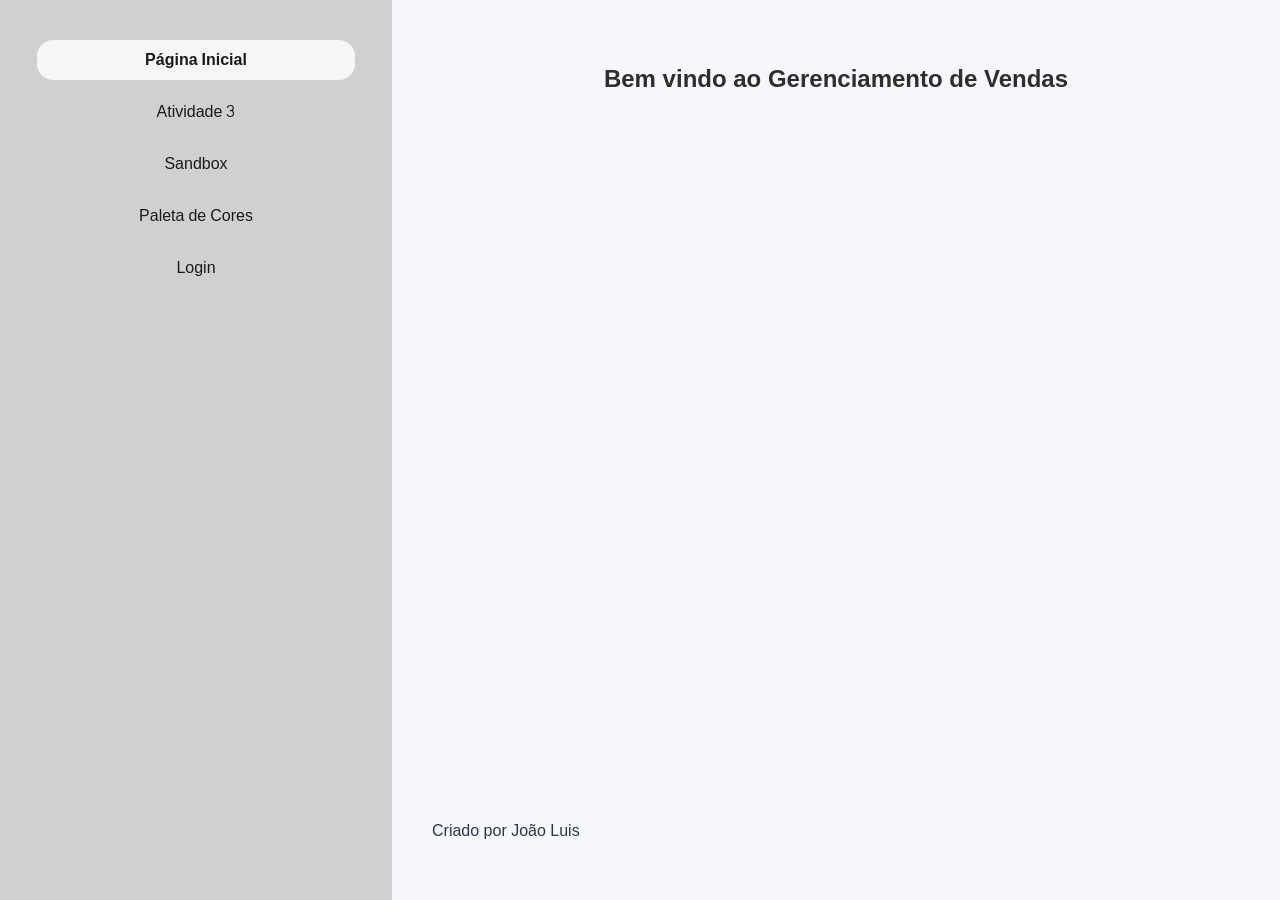
==== infrastructure/pages/index.html @ c8652b36 "feat: adiciona botao de acesso ao login e renomeia pasta infrastructure" ====
<!DOCTYPE html>
<html lang="pt-br">
<head>
    <meta charset="UTF-8">
    <meta name="viewport" content="width=device-width, initial-scale=1.0">
    <title>SGCR - Sistema de Gestão</title>
    <link rel="icon" type="image/x-icon" href="../assets/midia/icon/favicon.ico">
    <link href="https://fonts.googleapis.com/css2?family=Content:wght@400;700&display=swap" rel="stylesheet">
    <link rel="stylesheet" href="../assets/css/styles.css">
</head>
<body class="layout-pagina">
    <!-- Controle de alternância do menu mobile sem JavaScript -->
    <input type="checkbox" id="menu-toggle" class="menu-toggle-checkbox" aria-label="Alternar menu lateral">
    <label for="menu-toggle" class="menu-toggle-btn">
        <span class="txt-menu">Menu</span>
        <span class="txt-fechar">Fechar</span>
    </label>
    <label for="menu-toggle" class="menu-overlay" aria-hidden="true"></label>

    <header class="layout-lateral">
        <nav id="menu">
            <ul>
                <li><a href="index.html" class="ativo">Página Inicial</a></li>
                <li><a href="atividade-3.html">Atividade 3</a></li>
                <li><a href="sandbox.html">Sandbox</a></li>
                <li><a href="paleta.html">Paleta de Cores</a></li>
                <li><a href="../../auth/login.html" class="btn-login">Login</a></li>
            </ul>
        </nav>
    </header>

    <main class="conteudo-principal">
        <section>
            <h1>Bem vindo ao Gerenciamento de Vendas</h1>
        </section>
        <footer>
            <p>Criado por João Luis</p>
        </footer>
    </main>
</body>
</html>
---- infrastructure/assets/css/styles.css ----
@charset "UTF-8";
@import url('https://fonts.googleapis.com/css2?family=Content:wght@400;700&display=swap');

*, *::before, *::after {
    box-sizing: border-box;
}

body {
    background-color: #D6D6D6;
    font-family: Arial, Helvetica, sans-serif;
    color: #2d3748;
    margin: 20px;
    line-height: 1.6;
}

h1 {
    color: #2E2E2E;
    text-align: center;
}

h2 {
    color: #2b6cb0;
    border-bottom: 2px solid #e2e8f0;
    padding-bottom: 6px;
    margin-top: 24px;
}

.destaque {
    color: #c53030;
    font-size: 1.15rem;
    font-weight: bold;
}

.secao-midia {
    margin-top: 20px;
    margin-bottom: 30px;
}
 
/* Layout Principal e Menu Lateral de Navegação */

body.layout-pagina {
    margin: 0;
    padding: 0;
    display: flex;
    min-height: 100vh;
    background-color: #f5f7fa;
}

.layout-lateral {
    width: 392px;
    min-height: 100vh;
    background-color: #D0D0D0;
    display: flex;
    flex-direction: column;
    align-items: center;
    padding-top: 40px;
}

#menu {
    font-family: 'Content', sans-serif;
    width: 100%;
}

#menu ul {
    list-style: none;
    margin: 0;
    padding: 0;
    display: flex;
    flex-direction: column;
    align-items: center;
    gap: 12px;
    width: 100%;
}

#menu li {
    margin: 0;
    padding: 0;
}

#menu a {
    display: flex;
    align-items: center;
    justify-content: center;
    width: 318px;
    height: 40px;
    text-decoration: none;
    color: #1A1A1A;
    font-size: 16px;
    font-family: 'Content', sans-serif;
    border-radius: 4px;
}

#menu a:hover {
    background-color: rgba(246, 246, 246, 0.6);
}

#menu a.ativo,
#menu a:focus,
#menu a:active {
    background-color: #F6F6F6;
    font-weight: bold;
    color: #1A1A1A;
    outline: none;
    border-radius: 16px;

}

.conteudo-principal {
    flex: 1;
    padding: 40px;
    display: flex;
    flex-direction: column;
    justify-content: space-between;
}

/*   Responsividade Global para Mídias */

   img, picture, iframe, video {
    max-width: 100%;
}

.secao-midia audio {
    width: 100%;
    max-width: 500px;
}
   
/* Controles do Menu Retrátil Mobile (Ocultos no Desktop) */
.menu-toggle-checkbox,
.menu-toggle-btn,
.menu-overlay {
    display: none;
}

@media (max-width: 768px) {
    body.layout-pagina {
        flex-direction: column;
    }

    /* Botão simples de texto fixado no topo */
    .menu-toggle-btn {
        display: inline-flex;
        align-items: center;
        justify-content: center;
        position: fixed;
        top: 14px;
        left: 14px;
        z-index: 1001;
        padding: 8px 18px;
        background-color: #1A1A1A;
        color: #FFFFFF;
        font-family: 'Content', sans-serif;
        font-size: 16px;
        font-weight: bold;
        border-radius: 4px;
        cursor: pointer;
        border: 1px solid #D0D0D0;
        box-shadow: 0 2px 6px rgba(0, 0, 0, 0.2);
        user-select: none;
    }

    /* Alternância de texto: Menu quando fechado, Fechar quando aberto */
    .menu-toggle-btn .txt-fechar {
        display: none;
    }

    .menu-toggle-btn .txt-menu {
        display: inline;
    }

    .menu-toggle-checkbox:checked ~ .menu-toggle-btn .txt-menu {
        display: none;
    }

    .menu-toggle-checkbox:checked ~ .menu-toggle-btn .txt-fechar {
        display: inline;
    }

    /* Fundo escurecido (overlay) para fechar ao tocar fora */
    .menu-toggle-checkbox:checked ~ .menu-overlay {
        display: block;
        position: fixed;
        top: 0;
        left: 0;
        width: 100vw;
        height: 100vh;
        background-color: rgba(0, 0, 0, 0.45);
        z-index: 999;
    }

    /* Menu em formato de gaveta lateral no celular (contraído/fechado por padrão) */
    .layout-lateral {
        display: none;
        position: fixed;
        top: 0;
        left: 0;
        z-index: 1000;
        width: 320px;
        max-width: 85vw;
        min-height: 100vh;
        padding-top: 70px;
        box-shadow: 4px 0 15px rgba(0, 0, 0, 0.25);
    }

    /* Quando o botão é acionado, o menu estende (abre) */
    .menu-toggle-checkbox:checked ~ .layout-lateral {
        display: flex;
    }

    /* Adaptação dos links para caber confortavelmente em telas estreitas */
    #menu a {
        width: calc(100% - 32px);
        max-width: 318px;
    }

    /* Espaçamento superior no conteúdo para não colidir com o botão fixo */
    .conteudo-principal {
        padding: 70px 20px 20px 20px;
    }
}
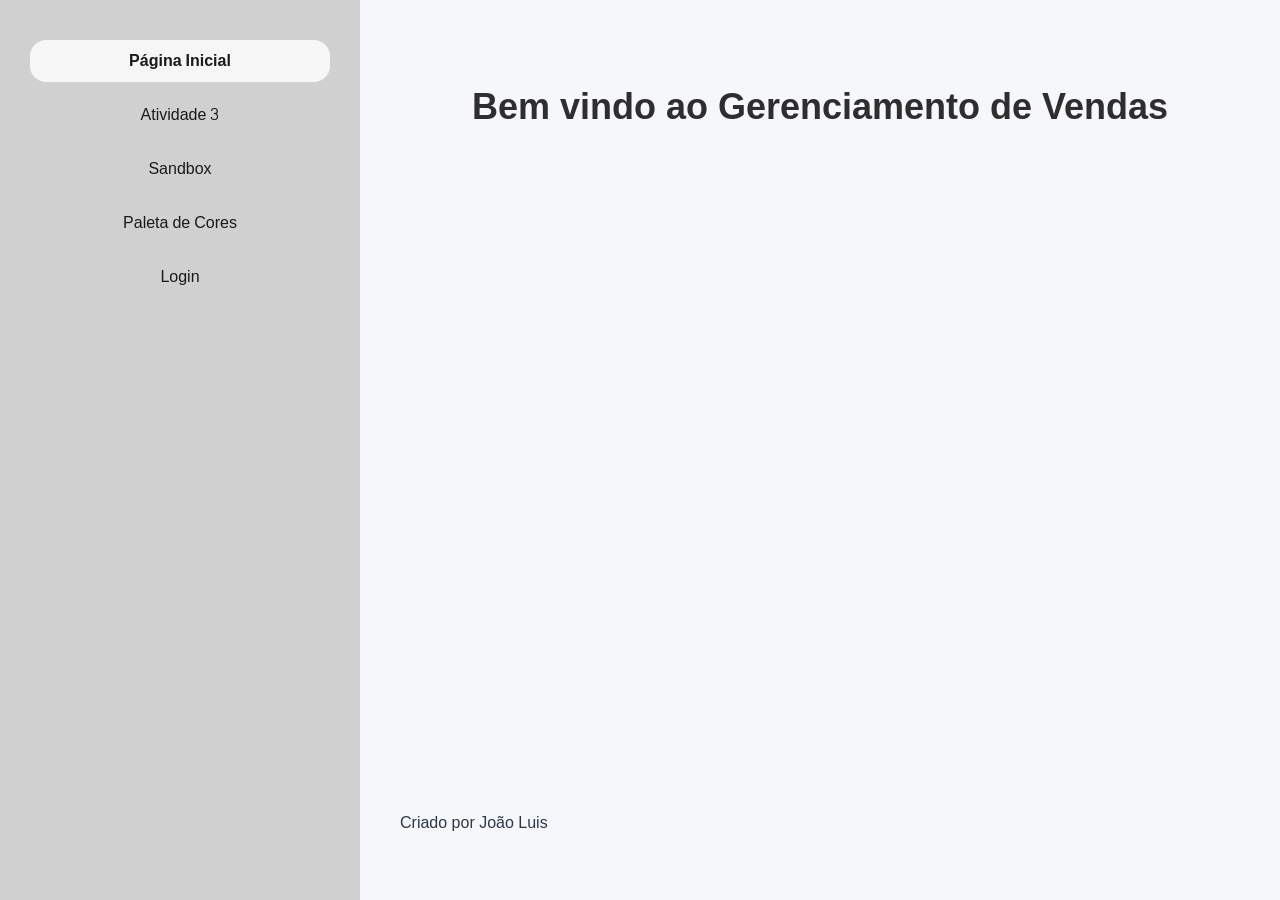
==== commit 36b67604: "feat: implementa media queries responsivas com mobile first e flexbox - Adiciona suporte aos 3 break" ====
--- a/infrastructure/pages/index.html
+++ b/infrastructure/pages/index.html
@@ -9,7 +9,7 @@
     <link rel="stylesheet" href="../assets/css/styles.css">
 </head>
 <body class="layout-pagina">
-    <!-- Controle de alternância do menu mobile sem JavaScript -->
+    <!-- Controle de alternância do menu mobile -->
     <input type="checkbox" id="menu-toggle" class="menu-toggle-checkbox" aria-label="Alternar menu lateral">
     <label for="menu-toggle" class="menu-toggle-btn">
         <span class="txt-menu">Menu</span>
@@ -24,7 +24,7 @@
                 <li><a href="atividade-3.html">Atividade 3</a></li>
                 <li><a href="sandbox.html">Sandbox</a></li>
                 <li><a href="paleta.html">Paleta de Cores</a></li>
-                <li><a href="../../auth/login.html" class="btn-login">Login</a></li>
+                <li><a href="../../auth/pages/login.html" class="btn-login">Login</a></li>
             </ul>
         </nav>
     </header>
--- a/infrastructure/assets/css/styles.css
+++ b/infrastructure/assets/css/styles.css
@@ -35,25 +35,23 @@
     margin-top: 20px;
     margin-bottom: 30px;
 }
- 
-/* Layout Principal e Menu Lateral de Navegação */
+
+/* Layout Principal e Menu Lateral de Navegação (Mobile First) */
 
 body.layout-pagina {
     margin: 0;
     padding: 0;
     display: flex;
+    flex-direction: column;
     min-height: 100vh;
     background-color: #f5f7fa;
 }
 
 .layout-lateral {
-    width: 392px;
-    min-height: 100vh;
     background-color: #D0D0D0;
     display: flex;
     flex-direction: column;
     align-items: center;
-    padding-top: 40px;
 }
 
 #menu {
@@ -81,13 +79,11 @@
     display: flex;
     align-items: center;
     justify-content: center;
-    width: 318px;
-    height: 40px;
     text-decoration: none;
     color: #1A1A1A;
-    font-size: 16px;
     font-family: 'Content', sans-serif;
     border-radius: 4px;
+    transition: background-color 0.2s ease;
 }
 
 #menu a:hover {
@@ -102,36 +98,42 @@
     color: #1A1A1A;
     outline: none;
     border-radius: 16px;
-
 }
 
 .conteudo-principal {
     flex: 1;
-    padding: 40px;
     display: flex;
     flex-direction: column;
     justify-content: space-between;
 }
 
-/*   Responsividade Global para Mídias */
-
-   img, picture, iframe, video {
+/* Responsividade Global para Mídias */
+
+img, picture, iframe, video {
     max-width: 100%;
+    height: auto;
 }
 
 .secao-midia audio {
     width: 100%;
     max-width: 500px;
 }
-   
-/* Controles do Menu Retrátil Mobile (Ocultos no Desktop) */
-.menu-toggle-checkbox,
+
+/* Controles do Menu Retrátil Mobile */
+.menu-toggle-checkbox {
+    display: none;
+}
+
 .menu-toggle-btn,
 .menu-overlay {
     display: none;
 }
 
-@media (max-width: 768px) {
+/* ==========================================================================
+   Breakpoints e Media Queries
+   ========================================================================== */
+
+@media (max-width: 600px) {
     body.layout-pagina {
         flex-direction: column;
     }
@@ -187,33 +189,123 @@
         z-index: 999;
     }
 
-    /* Menu em formato de gaveta lateral no celular (contraído/fechado por padrão) */
+    /* Menu em formato de gaveta lateral no celular (fechado por padrão) */
     .layout-lateral {
         display: none;
         position: fixed;
         top: 0;
         left: 0;
         z-index: 1000;
-        width: 320px;
-        max-width: 85vw;
+        width: 280px;
+        max-width: 350px;
         min-height: 100vh;
         padding-top: 70px;
         box-shadow: 4px 0 15px rgba(0, 0, 0, 0.25);
     }
 
-    /* Quando o botão é acionado, o menu estende (abre) */
+    /* Quando o botão é acionado, a gaveta se abre */
     .menu-toggle-checkbox:checked ~ .layout-lateral {
         display: flex;
     }
 
-    /* Adaptação dos links para caber confortavelmente em telas estreitas */
+    /* Adaptação dos links para telas estreitas */
     #menu a {
-        width: calc(100% - 32px);
-        max-width: 318px;
+        width: calc(100% + 20px);
+        max-width: 250px;
+        height: 40px;
+        font-size: 16px;
     }
 
     /* Espaçamento superior no conteúdo para não colidir com o botão fixo */
     .conteudo-principal {
-        padding: 70px 20px 20px 20px;
-    }
-}
+        padding: 70px 16px 24px 16px;
+    }
+
+    h1 {
+        font-size: 1.5rem;
+    }
+
+    h2 {
+        font-size: 1.25rem;
+    }
+}
+
+/* 2. Tablets: 601px a 1024px */
+@media (min-width: 601px) and (max-width: 1024px) {
+    body.layout-pagina {
+        flex-direction: row;
+    }
+
+    .menu-toggle-btn,
+    .menu-overlay {
+        display: none;
+    }
+
+    .layout-lateral {
+        display: flex;
+        position: static;
+        width: 240px;
+        min-width: 240px;
+        min-height: 100vh;
+        padding-top: 32px;
+        box-shadow: none;
+    }
+
+    #menu a {
+        width: 200px;
+        height: 38px;
+        font-size: 15px;
+    }
+
+    .conteudo-principal {
+        padding: 32px 24px;
+    }
+
+    h1 {
+        font-size: 1.85rem;
+    }
+
+    h2 {
+        font-size: 1.4rem;
+    }
+}
+
+/* 3. Desktops: acima de 1025px */
+@media (min-width: 1025px) {
+    body.layout-pagina {
+        flex-direction: row;
+    }
+
+    .menu-toggle-btn,
+    .menu-overlay {
+        display: none;
+    }
+
+    .layout-lateral {
+        display: flex;
+        position: static;
+        width: 360px;
+        min-width: 360px;
+        min-height: 100vh;
+        padding-top: 40px;
+        box-shadow: none;
+    }
+
+    #menu a {
+        width: 300px;
+        height: 42px;
+        font-size: 16px;
+    }
+
+    .conteudo-principal {
+        padding: 48px 40px;
+    }
+
+    h1 {
+        font-size: 2.25rem;
+    }
+
+    h2 {
+        font-size: 1.6rem;
+    }
+}
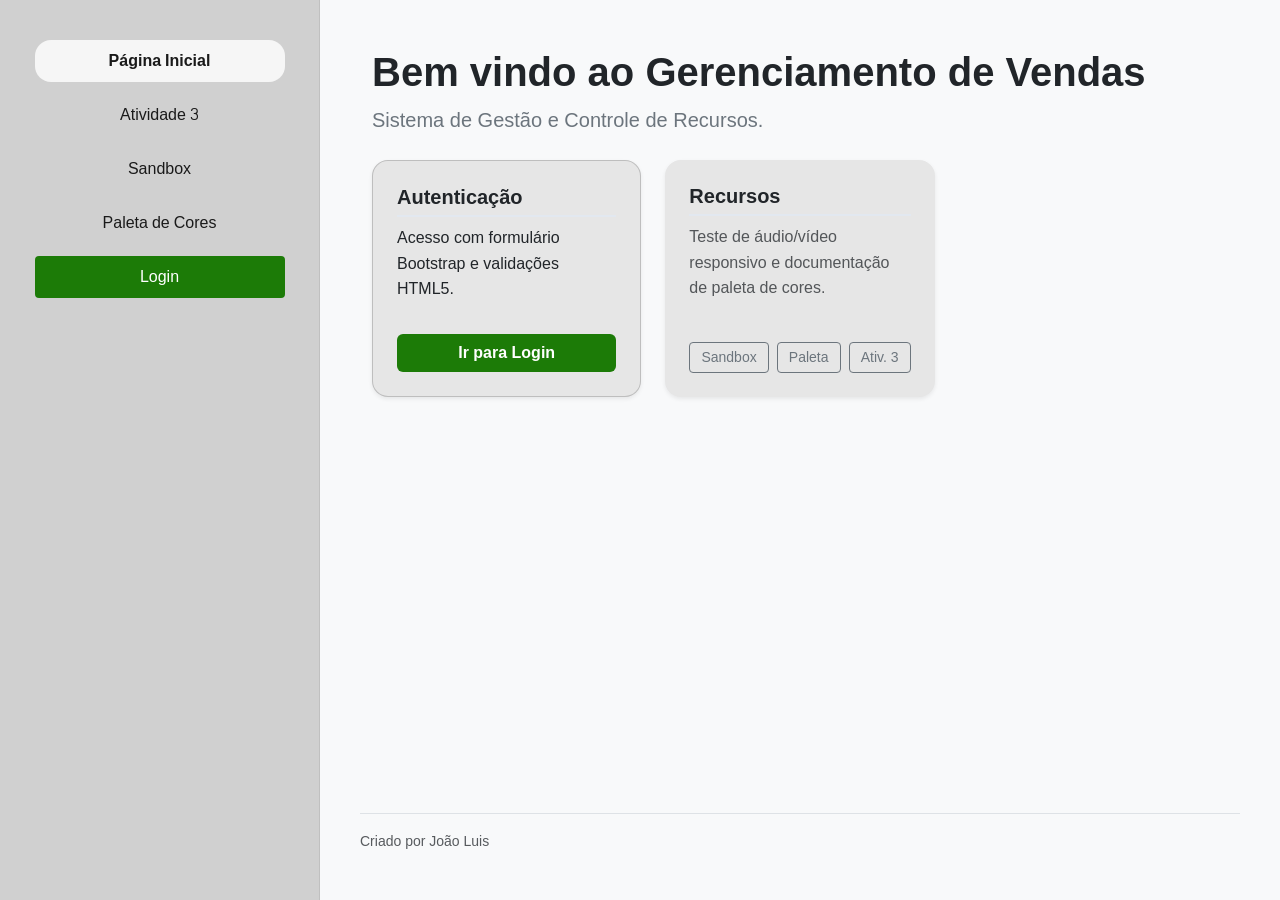
==== commit 09a10c95: "feat: integra bootstrap 5.3 css nas paginas principais mantendo layout original" ====
--- a/infrastructure/pages/index.html
+++ b/infrastructure/pages/index.html
@@ -5,18 +5,26 @@
     <meta name="viewport" content="width=device-width, initial-scale=1.0">
     <title>SGCR - Sistema de Gestão</title>
     <link rel="icon" type="image/x-icon" href="../assets/midia/icon/favicon.ico">
+    <link href="https://cdn.jsdelivr.net/npm/bootstrap@5.3.8/dist/css/bootstrap.min.css" rel="stylesheet">
     <link href="https://fonts.googleapis.com/css2?family=Content:wght@400;700&display=swap" rel="stylesheet">
     <link rel="stylesheet" href="../assets/css/styles.css">
 </head>
-<body class="layout-pagina">
-    <!-- Controle de alternância do menu mobile -->
-    <input type="checkbox" id="menu-toggle" class="menu-toggle-checkbox" aria-label="Alternar menu lateral">
-    <label for="menu-toggle" class="menu-toggle-btn">
-        <span class="txt-menu">Menu</span>
-        <span class="txt-fechar">Fechar</span>
-    </label>
-    <label for="menu-toggle" class="menu-overlay" aria-hidden="true"></label>
+<body class="layout-pagina bg-light">
+    <!-- Controle de alternância do menu mobile (sem JS) -->
+    <input type="checkbox" id="menu-toggle" class="menu-toggle-checkbox d-none" aria-label="Alternar menu lateral">
+    
+    <!-- Navbar Mobile (Visível apenas em telas pequenas) -->
+    <nav class="navbar navbar-expand-lg navbar-light bg-light d-lg-none shadow-sm fixed-top">
+        <div class="container-fluid">
+            <label for="menu-toggle" class="navbar-toggler m-0" style="cursor: pointer;">
+                <span class="navbar-toggler-icon"></span>
+            </label>
+        </div>
+    </nav>
+    
+    <label for="menu-toggle" class="menu-overlay"></label>
 
+    <!-- Menu Lateral -->
     <header class="layout-lateral">
         <nav id="menu">
             <ul>
@@ -24,17 +32,48 @@
                 <li><a href="atividade-3.html">Atividade 3</a></li>
                 <li><a href="sandbox.html">Sandbox</a></li>
                 <li><a href="paleta.html">Paleta de Cores</a></li>
-                <li><a href="../../auth/pages/login.html" class="btn-login">Login</a></li>
+                <li><a href="../../auth/pages/login.html" class="btn-login " style="background-color: #1C7B07; color: white;">Login</a></li>
             </ul>
         </nav>
     </header>
 
     <main class="conteudo-principal">
-        <section>
-            <h1>Bem vindo ao Gerenciamento de Vendas</h1>
-        </section>
-        <footer>
-            <p>Criado por João Luis</p>
+        <div class="container-fluid">
+            <section class="mb-4">
+                <h1 class="display-6 fw-bold text-dark mb-2 text-start">Bem vindo ao Gerenciamento de Vendas</h1>
+                <p class="lead text-secondary text-start mb-4">Sistema de Gestão e Controle de Recursos.</p>
+            </section>
+            
+            <!-- Grid e Cards -->
+            <section class="row g-4 mb-4">
+                <div class="col-12 col-md-6 col-xl-4">
+                    <div class="card shadow-sm border-0.5 rounded-4" style="background-color: #E6E6E6;">
+                        <div class="card-body p-4 d-flex flex-column">
+                            <h2 class="h5 fw-bold text-dark">Autenticação</h2>
+                            <p class="card-text flex-grow-1">Acesso com formulário Bootstrap e validações HTML5.</p>
+                            <a href="../../auth/pages/login.html" class="btn mt-3 text-white fw-bold" style="background-color: #1C7B07;">Ir para Login</a>
+                        </div>
+                    </div>
+                </div>
+
+                <div class="col-12 col-md-12 col-xl-4">
+                    <div class="card h-100 shadow-sm border-0 rounded-4" style="background-color: #E6E6E6;">
+                        <div class="card-body p-4 d-flex flex-column">
+                            <h2 class="h5 fw-bold text-dark">Recursos</h2>
+                            <p class="card-text text-muted flex-grow-1">Teste de áudio/vídeo responsivo e documentação de paleta de cores.</p>
+                            <div class="d-flex flex-wrap gap-2 mt-3">
+                                <a href="sandbox.html" class="btn btn-outline-secondary btn-sm flex-fill">Sandbox</a>
+                                <a href="paleta.html" class="btn btn-outline-secondary btn-sm flex-fill">Paleta</a>
+                                <a href="atividade-3.html" class="btn btn-outline-secondary btn-sm flex-fill">Ativ. 3</a>
+                            </div>
+                        </div>
+                    </div>
+                </div>
+            </section>
+        </div>
+        
+        <footer class="mt-auto border-top pt-3 text-center text-lg-start">
+            <p class="text-muted small mb-0">Criado por João Luis</p>
         </footer>
     </main>
 </body>
--- a/infrastructure/assets/css/styles.css
+++ b/infrastructure/assets/css/styles.css
@@ -13,9 +13,22 @@
     line-height: 1.6;
 }
 
+/* O Bootstrap reseta as margens globais. Para manter compatibilidade com
+   as páginas legadas (como sandbox.html), garantimos que caso não usem o
+   layout da página inicial, preservem a aparência original. */
+body.layout-pagina {
+    margin: 0;
+    padding: 0;
+    display: flex;
+    flex-direction: column;
+    min-height: 100vh;
+    background-color: #f5f7fa;
+}
+
 h1 {
     color: #2E2E2E;
     text-align: center;
+    font-size: 1.5rem;
 }
 
 h2 {
@@ -23,6 +36,7 @@
     border-bottom: 2px solid #e2e8f0;
     padding-bottom: 6px;
     margin-top: 24px;
+    font-size: 1.25rem;
 }
 
 .destaque {
@@ -36,22 +50,56 @@
     margin-bottom: 30px;
 }
 
-/* Layout Principal e Menu Lateral de Navegação (Mobile First) */
-
-body.layout-pagina {
-    margin: 0;
-    padding: 0;
-    display: flex;
-    flex-direction: column;
+/* Responsividade Global para Mídias */
+img, picture, iframe, video {
+    max-width: 100%;
+    height: auto;
+}
+
+.secao-midia audio {
+    width: 100%;
+    max-width: 500px;
+}
+
+/* ==========================================================================
+   Layout Base (Mobile First — Smartphones / Telas Pequenas)
+   ========================================================================== */
+
+/* Menu overlay mobile */
+.menu-overlay {
+    display: none;
+}
+
+.menu-toggle-checkbox:checked ~ .menu-overlay {
+    display: block;
+    position: fixed;
+    top: 0;
+    left: 0;
+    width: 100vw;
+    height: 100vh;
+    background-color: rgba(0, 0, 0, 0.45);
+    z-index: 1030; /* Abaixo da sidebar que é 1040 */
+}
+
+/* Menu Lateral em formato Gaveta Retrátil por padrão (Mobile) */
+.layout-lateral {
+    display: none;
+    position: fixed;
+    top: 0;
+    left: 0;
+    z-index: 1040;
+    width: 280px;
+    max-width: 85vw;
     min-height: 100vh;
-    background-color: #f5f7fa;
-}
-
-.layout-lateral {
     background-color: #D0D0D0;
-    display: flex;
     flex-direction: column;
     align-items: center;
+    padding-top: 70px;
+    box-shadow: 4px 0 15px rgba(0, 0, 0, 0.25);
+}
+
+.menu-toggle-checkbox:checked ~ .layout-lateral {
+    display: flex;
 }
 
 #menu {
@@ -79,8 +127,12 @@
     display: flex;
     align-items: center;
     justify-content: center;
+    width: calc(100% + 30px);
+    max-width: 250px;
+    height: 40px;
     text-decoration: none;
     color: #1A1A1A;
+    font-size: 16px;
     font-family: 'Content', sans-serif;
     border-radius: 4px;
     transition: background-color 0.2s ease;
@@ -105,150 +157,40 @@
     display: flex;
     flex-direction: column;
     justify-content: space-between;
-}
-
-/* Responsividade Global para Mídias */
-
-img, picture, iframe, video {
-    max-width: 100%;
-    height: auto;
-}
-
-.secao-midia audio {
-    width: 100%;
-    max-width: 500px;
-}
-
-/* Controles do Menu Retrátil Mobile */
-.menu-toggle-checkbox {
-    display: none;
-}
-
-.menu-toggle-btn,
-.menu-overlay {
-    display: none;
+    /* Adiciona padding no topo para compensar a navbar fixed-top no mobile */
+    padding: 80px 16px 24px 16px;
 }
 
 /* ==========================================================================
-   Breakpoints e Media Queries
+   Estilos Incrementais (Mobile First com min-width)
    ========================================================================== */
 
-@media (max-width: 600px) {
-    body.layout-pagina {
-        flex-direction: column;
-    }
-
-    /* Botão simples de texto fixado no topo */
-    .menu-toggle-btn {
-        display: inline-flex;
-        align-items: center;
-        justify-content: center;
-        position: fixed;
-        top: 14px;
-        left: 14px;
-        z-index: 1001;
-        padding: 8px 18px;
-        background-color: #1A1A1A;
-        color: #FFFFFF;
-        font-family: 'Content', sans-serif;
-        font-size: 16px;
-        font-weight: bold;
-        border-radius: 4px;
-        cursor: pointer;
-        border: 1px solid #D0D0D0;
-        box-shadow: 0 2px 6px rgba(0, 0, 0, 0.2);
-        user-select: none;
-    }
-
-    /* Alternância de texto: Menu quando fechado, Fechar quando aberto */
-    .menu-toggle-btn .txt-fechar {
-        display: none;
-    }
-
-    .menu-toggle-btn .txt-menu {
-        display: inline;
-    }
-
-    .menu-toggle-checkbox:checked ~ .menu-toggle-btn .txt-menu {
-        display: none;
-    }
-
-    .menu-toggle-checkbox:checked ~ .menu-toggle-btn .txt-fechar {
-        display: inline;
-    }
-
-    /* Fundo escurecido (overlay) para fechar ao tocar fora */
-    .menu-toggle-checkbox:checked ~ .menu-overlay {
-        display: block;
-        position: fixed;
-        top: 0;
-        left: 0;
-        width: 100vw;
-        height: 100vh;
-        background-color: rgba(0, 0, 0, 0.45);
-        z-index: 999;
-    }
-
-    /* Menu em formato de gaveta lateral no celular (fechado por padrão) */
-    .layout-lateral {
-        display: none;
-        position: fixed;
-        top: 0;
-        left: 0;
-        z-index: 1000;
-        width: 280px;
-        max-width: 350px;
-        min-height: 100vh;
-        padding-top: 70px;
-        box-shadow: 4px 0 15px rgba(0, 0, 0, 0.25);
-    }
-
-    /* Quando o botão é acionado, a gaveta se abre */
-    .menu-toggle-checkbox:checked ~ .layout-lateral {
-        display: flex;
-    }
-
-    /* Adaptação dos links para telas estreitas */
-    #menu a {
-        width: calc(100% + 20px);
-        max-width: 250px;
-        height: 40px;
-        font-size: 16px;
-    }
-
-    /* Espaçamento superior no conteúdo para não colidir com o botão fixo */
-    .conteudo-principal {
-        padding: 70px 16px 24px 16px;
-    }
-
-    h1 {
-        font-size: 1.5rem;
-    }
-
-    h2 {
-        font-size: 1.25rem;
-    }
-}
-
-/* 2. Tablets: 601px a 1024px */
-@media (min-width: 601px) and (max-width: 1024px) {
+/* ─── 1. Tablets (a partir de 601px) ─── */
+@media (min-width: 601px) {
+    /* No tablet ajustamos apenas proporções gerais */
+}
+
+/* ─── 2. Desktops (a partir de 992px - breakpoint 'lg' do Bootstrap) ─── */
+@media (min-width: 992px) {
     body.layout-pagina {
         flex-direction: row;
     }
 
-    .menu-toggle-btn,
+    /* Oculta overlay de mobile */
     .menu-overlay {
-        display: none;
-    }
-
+        display: none !important;
+    }
+
+    /* Sidebar fixa lateral */
     .layout-lateral {
-        display: flex;
+        display: flex !important;
         position: static;
-        width: 240px;
-        min-width: 240px;
+        width: 260px;
+        min-width: 260px;
         min-height: 100vh;
         padding-top: 32px;
         box-shadow: none;
+        border-right: 1px solid #c0c0c0;
     }
 
     #menu a {
@@ -260,39 +202,17 @@
     .conteudo-principal {
         padding: 32px 24px;
     }
-
-    h1 {
-        font-size: 1.85rem;
-    }
-
-    h2 {
-        font-size: 1.4rem;
-    }
-}
-
-/* 3. Desktops: acima de 1025px */
-@media (min-width: 1025px) {
-    body.layout-pagina {
-        flex-direction: row;
-    }
-
-    .menu-toggle-btn,
-    .menu-overlay {
-        display: none;
-    }
-
+}
+
+@media (min-width: 1200px) {
     .layout-lateral {
-        display: flex;
-        position: static;
-        width: 360px;
-        min-width: 360px;
-        min-height: 100vh;
+        width: 320px;
+        min-width: 320px;
         padding-top: 40px;
-        box-shadow: none;
     }
 
     #menu a {
-        width: 300px;
+        width: 260px;
         height: 42px;
         font-size: 16px;
     }
@@ -300,12 +220,4 @@
     .conteudo-principal {
         padding: 48px 40px;
     }
-
-    h1 {
-        font-size: 2.25rem;
-    }
-
-    h2 {
-        font-size: 1.6rem;
-    }
-}
+}
